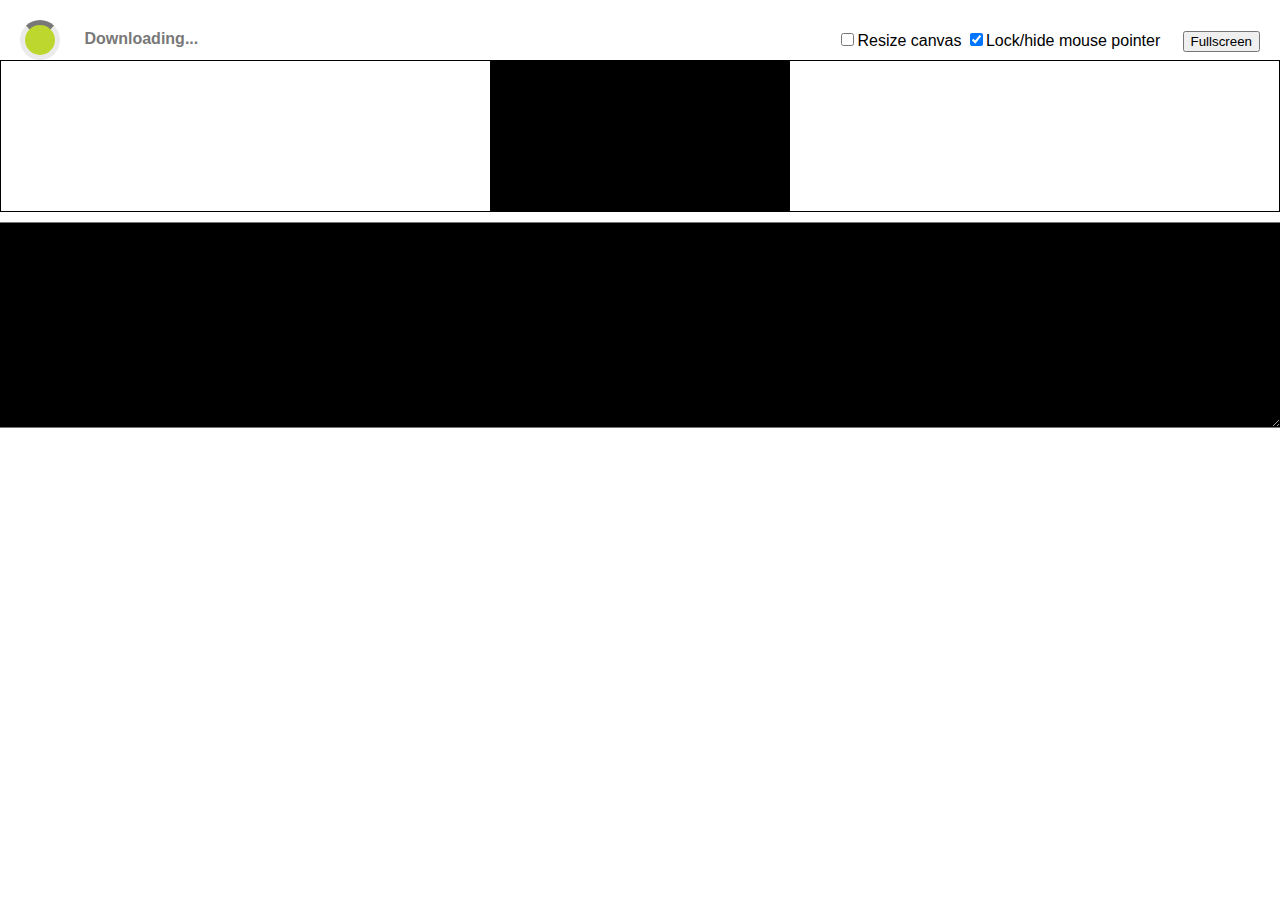
==== index.html @ 723dfb5e "Initial commit" ====
<!doctype html>
<html lang=en-us>
<head>
<meta charset=utf-8>
<meta content="text/html; charset=utf-8" http-equiv=Content-Type>
<title>Emscripten-Generated Code</title>
<style>
    body {
        font-family: arial;
        margin: 0;
        padding: none
    }

    .emscripten {
        padding-right: 0;
        margin-left: auto;
        margin-right: auto;
        display: block
    }

    div.emscripten {
        text-align: center
    }

    div.emscripten_border {
        border: 1px solid #000
    }

    canvas.emscripten {
        border: 0 none;
        background-color: #000
    }

    #emscripten_logo {
        display: inline-block;
        margin: 0
    }

    .spinner {
        height: 30px;
        width: 30px;
        margin: 0;
        margin-top: 20px;
        margin-left: 20px;
        display: inline-block;
        vertical-align: top;
        -webkit-animation: rotation .8s linear infinite;
        -moz-animation: rotation .8s linear infinite;
        -o-animation: rotation .8s linear infinite;
        animation: rotation .8s linear infinite;
        border-left: 5px solid #ebebeb;
        border-right: 5px solid #ebebeb;
        border-bottom: 5px solid #ebebeb;
        border-top: 5px solid #787878;
        border-radius: 100%;
        background-color: #bdd72e
    }

    @-webkit-keyframes rotation {
        from {
            -webkit-transform: rotate(0)
        }

        to {
            -webkit-transform: rotate(360deg)
        }
    }

    @-moz-keyframes rotation {
        from {
            -moz-transform: rotate(0)
        }

        to {
            -moz-transform: rotate(360deg)
        }
    }

    @-o-keyframes rotation {
        from {
            -o-transform: rotate(0)
        }

        to {
            -o-transform: rotate(360deg)
        }
    }

    @keyframes rotation {
        from {
            transform: rotate(0)
        }

        to {
            transform: rotate(360deg)
        }
    }

    #status {
        display: inline-block;
        vertical-align: top;
        margin-top: 30px;
        margin-left: 20px;
        font-weight: 700;
        color: #787878
    }

    #progress {
        height: 20px;
        width: 300px
    }

    #controls {
        display: inline-block;
        float: right;
        vertical-align: top;
        margin-top: 30px;
        margin-right: 20px
    }

    #output {
        width: 100%;
        height: 200px;
        margin: 0 auto;
        margin-top: 10px;
        border-left: 0;
        border-right: 0;
        padding-left: 0;
        padding-right: 0;
        display: block;
        background-color: #000;
        color: #fff;
        font-family: 'Lucida Console',Monaco,monospace;
        outline: 0
    }
</style>
</head>
<body>
<div class=spinner id=spinner></div>
<div class=emscripten id=status>Downloading...</div>
<span id=controls>
    <span>
        <input type=checkbox id=resize>Resize canvas
    </span>
    <span>
        <input type=checkbox id=pointerLock checked>Lock/hide mouse pointer    
    </span>
    <span>
        <input type=button onclick='Module.requestFullscreen(document.getElementById("pointerLock").checked,document.getElementById("resize").checked)' value=Fullscreen>
    </span>
</span>
<div class=emscripten>
    <progress hidden id=progress max=100 value=0></progress>
</div>
<div class=emscripten_border>
    <canvas class=emscripten id=canvas oncontextmenu=event.preventDefault() tabindex=-1></canvas>
</div>
<textarea id=output rows=8></textarea>
<script>
var Module;
(async () => {
    var statusElement = document.getElementById("status")
        , progressElement = document.getElementById("progress")
        , spinnerElement = document.getElementById("spinner");
    Module = {
        preRun: [],
        postRun: [],
        print: function() {
            var t = document.getElementById("output");
            return t && (t.value = ""),
            function(e) {
                1 < arguments.length && (e = Array.prototype.slice.call(arguments).join(" ")),
                console.log(e),
                t && (t.value += e + "\n",
                t.scrollTop = t.scrollHeight)
            }
        }(),
        printErr: function(e) {
            1 < arguments.length && (e = Array.prototype.slice.call(arguments).join(" ")),
            console.error(e)
        },
        canvas: function() {
            var e = document.getElementById("canvas");
            return e.addEventListener("webglcontextlost", function(e) {
                alert("WebGL context lost. You will need to reload the page."),
                e.preventDefault()
            }, !1),
            e
        }(),
        setStatus: function(e) {
            if (Module.setStatus.last || (Module.setStatus.last = {
                time: Date.now(),
                text: ""
            }),
            e !== Module.setStatus.last.text) {
                var t = e.match(/([^(]+)\((\d+(\.\d+)?)\/(\d+)\)/)
                    , n = Date.now();
                t && n - Module.setStatus.last.time < 30 || (Module.setStatus.last.time = n,
                Module.setStatus.last.text = e,
                t ? (e = t[1],
                progressElement.value = 100 * parseInt(t[2]),
                progressElement.max = 100 * parseInt(t[4]),
                progressElement.hidden = !1,
                spinnerElement.hidden = !1) : (progressElement.value = null,
                progressElement.max = null,
                progressElement.hidden = !0,
                e || (spinnerElement.style.display = "none")),
                statusElement.innerHTML = e)
            }
        },
        totalDependencies: 0,
        monitorRunDependencies: function(e) {
            this.totalDependencies = Math.max(this.totalDependencies, e),
            Module.setStatus(e ? "Preparing... (" + (this.totalDependencies - e) + "/" + this.totalDependencies + ")" : "All downloads complete.")
        }
    };
    Module.setStatus("Downloading..."),
    window.onerror = function(e) {
        Module.setStatus("Exception thrown, see JavaScript console"),
        spinnerElement.style.display = "none",
        Module.setStatus = function(e) {
            e && Module.printErr("[post-exception status] " + e)
        }
    }

    {
        const adapter = await navigator.gpu.requestAdapter();
        const device = await adapter.requestDevice();
        Module.preinitializedWebGPUDevice = device;
    }

    {
        const js = document.createElement('script');
        js.async = true;
        js.src = 'hello.js';
        document.body.appendChild(js);
    }
})();
</script>
</body>
</html>
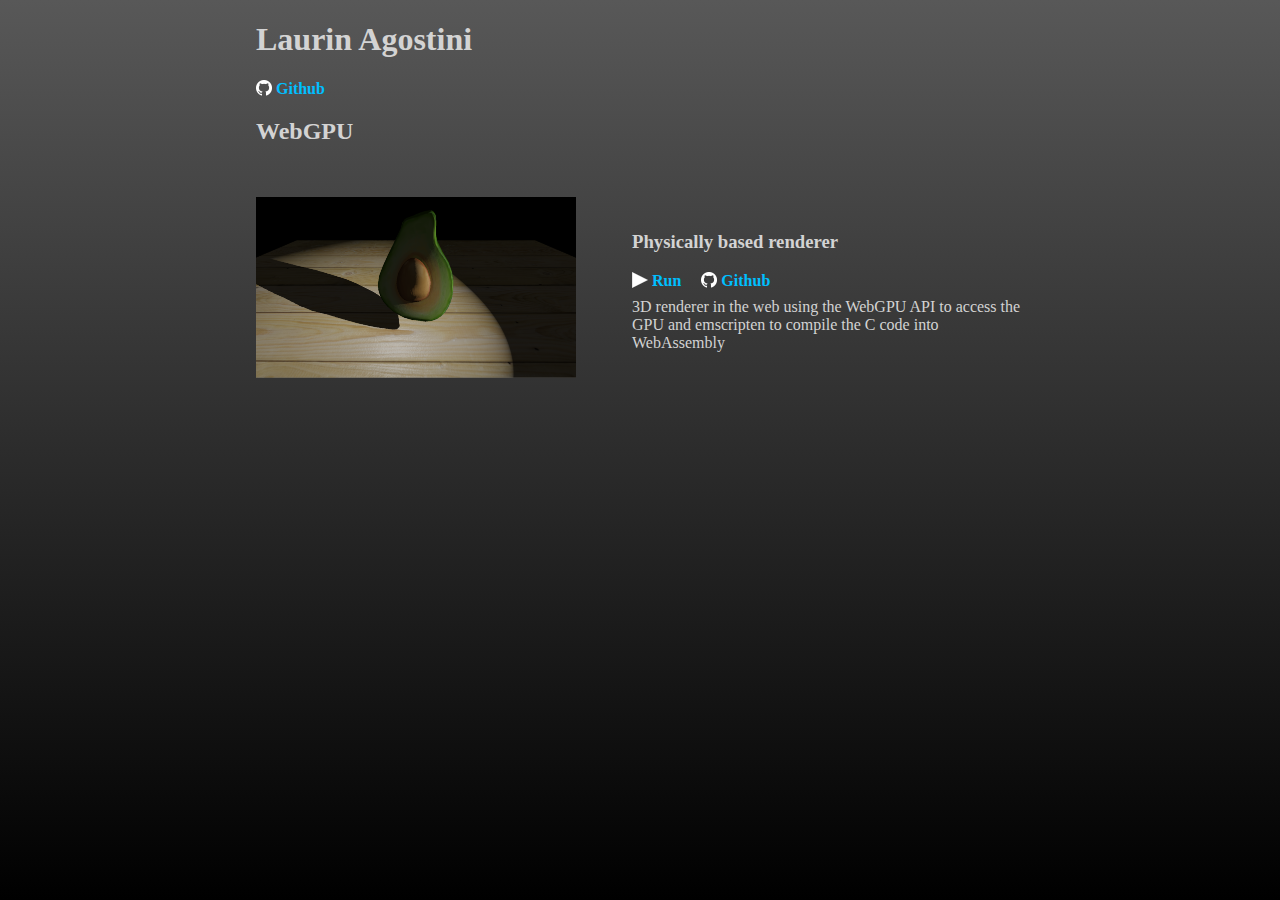
==== commit 6a877d04: "Updated with index page" ====
--- a/index.html
+++ b/index.html
@@ -1,241 +1,33 @@
 <!doctype html>
 <html lang=en-us>
-<head>
-<meta charset=utf-8>
-<meta content="text/html; charset=utf-8" http-equiv=Content-Type>
-<title>Emscripten-Generated Code</title>
-<style>
-    body {
-        font-family: arial;
-        margin: 0;
-        padding: none
-    }
-
-    .emscripten {
-        padding-right: 0;
-        margin-left: auto;
-        margin-right: auto;
-        display: block
-    }
-
-    div.emscripten {
-        text-align: center
-    }
-
-    div.emscripten_border {
-        border: 1px solid #000
-    }
-
-    canvas.emscripten {
-        border: 0 none;
-        background-color: #000
-    }
-
-    #emscripten_logo {
-        display: inline-block;
-        margin: 0
-    }
-
-    .spinner {
-        height: 30px;
-        width: 30px;
-        margin: 0;
-        margin-top: 20px;
-        margin-left: 20px;
-        display: inline-block;
-        vertical-align: top;
-        -webkit-animation: rotation .8s linear infinite;
-        -moz-animation: rotation .8s linear infinite;
-        -o-animation: rotation .8s linear infinite;
-        animation: rotation .8s linear infinite;
-        border-left: 5px solid #ebebeb;
-        border-right: 5px solid #ebebeb;
-        border-bottom: 5px solid #ebebeb;
-        border-top: 5px solid #787878;
-        border-radius: 100%;
-        background-color: #bdd72e
-    }
-
-    @-webkit-keyframes rotation {
-        from {
-            -webkit-transform: rotate(0)
-        }
-
-        to {
-            -webkit-transform: rotate(360deg)
-        }
-    }
-
-    @-moz-keyframes rotation {
-        from {
-            -moz-transform: rotate(0)
-        }
-
-        to {
-            -moz-transform: rotate(360deg)
-        }
-    }
-
-    @-o-keyframes rotation {
-        from {
-            -o-transform: rotate(0)
-        }
-
-        to {
-            -o-transform: rotate(360deg)
-        }
-    }
-
-    @keyframes rotation {
-        from {
-            transform: rotate(0)
-        }
-
-        to {
-            transform: rotate(360deg)
-        }
-    }
-
-    #status {
-        display: inline-block;
-        vertical-align: top;
-        margin-top: 30px;
-        margin-left: 20px;
-        font-weight: 700;
-        color: #787878
-    }
-
-    #progress {
-        height: 20px;
-        width: 300px
-    }
-
-    #controls {
-        display: inline-block;
-        float: right;
-        vertical-align: top;
-        margin-top: 30px;
-        margin-right: 20px
-    }
-
-    #output {
-        width: 100%;
-        height: 200px;
-        margin: 0 auto;
-        margin-top: 10px;
-        border-left: 0;
-        border-right: 0;
-        padding-left: 0;
-        padding-right: 0;
-        display: block;
-        background-color: #000;
-        color: #fff;
-        font-family: 'Lucida Console',Monaco,monospace;
-        outline: 0
-    }
-</style>
-</head>
-<body>
-<div class=spinner id=spinner></div>
-<div class=emscripten id=status>Downloading...</div>
-<span id=controls>
-    <span>
-        <input type=checkbox id=resize>Resize canvas
-    </span>
-    <span>
-        <input type=checkbox id=pointerLock checked>Lock/hide mouse pointer    
-    </span>
-    <span>
-        <input type=button onclick='Module.requestFullscreen(document.getElementById("pointerLock").checked,document.getElementById("resize").checked)' value=Fullscreen>
-    </span>
-</span>
-<div class=emscripten>
-    <progress hidden id=progress max=100 value=0></progress>
-</div>
-<div class=emscripten_border>
-    <canvas class=emscripten id=canvas oncontextmenu=event.preventDefault() tabindex=-1></canvas>
-</div>
-<textarea id=output rows=8></textarea>
-<script>
-var Module;
-(async () => {
-    var statusElement = document.getElementById("status")
-        , progressElement = document.getElementById("progress")
-        , spinnerElement = document.getElementById("spinner");
-    Module = {
-        preRun: [],
-        postRun: [],
-        print: function() {
-            var t = document.getElementById("output");
-            return t && (t.value = ""),
-            function(e) {
-                1 < arguments.length && (e = Array.prototype.slice.call(arguments).join(" ")),
-                console.log(e),
-                t && (t.value += e + "\n",
-                t.scrollTop = t.scrollHeight)
-            }
-        }(),
-        printErr: function(e) {
-            1 < arguments.length && (e = Array.prototype.slice.call(arguments).join(" ")),
-            console.error(e)
-        },
-        canvas: function() {
-            var e = document.getElementById("canvas");
-            return e.addEventListener("webglcontextlost", function(e) {
-                alert("WebGL context lost. You will need to reload the page."),
-                e.preventDefault()
-            }, !1),
-            e
-        }(),
-        setStatus: function(e) {
-            if (Module.setStatus.last || (Module.setStatus.last = {
-                time: Date.now(),
-                text: ""
-            }),
-            e !== Module.setStatus.last.text) {
-                var t = e.match(/([^(]+)\((\d+(\.\d+)?)\/(\d+)\)/)
-                    , n = Date.now();
-                t && n - Module.setStatus.last.time < 30 || (Module.setStatus.last.time = n,
-                Module.setStatus.last.text = e,
-                t ? (e = t[1],
-                progressElement.value = 100 * parseInt(t[2]),
-                progressElement.max = 100 * parseInt(t[4]),
-                progressElement.hidden = !1,
-                spinnerElement.hidden = !1) : (progressElement.value = null,
-                progressElement.max = null,
-                progressElement.hidden = !0,
-                e || (spinnerElement.style.display = "none")),
-                statusElement.innerHTML = e)
-            }
-        },
-        totalDependencies: 0,
-        monitorRunDependencies: function(e) {
-            this.totalDependencies = Math.max(this.totalDependencies, e),
-            Module.setStatus(e ? "Preparing... (" + (this.totalDependencies - e) + "/" + this.totalDependencies + ")" : "All downloads complete.")
-        }
-    };
-    Module.setStatus("Downloading..."),
-    window.onerror = function(e) {
-        Module.setStatus("Exception thrown, see JavaScript console"),
-        spinnerElement.style.display = "none",
-        Module.setStatus = function(e) {
-            e && Module.printErr("[post-exception status] " + e)
-        }
-    }
-
-    {
-        const adapter = await navigator.gpu.requestAdapter();
-        const device = await adapter.requestDevice();
-        Module.preinitializedWebGPUDevice = device;
-    }
-
-    {
-        const js = document.createElement('script');
-        js.async = true;
-        js.src = 'hello.js';
-        document.body.appendChild(js);
-    }
-})();
-</script>
-</body>
-</html>
+    <head>
+        <meta charset=utf-8>
+        <meta content="text/html; charset=utf-8" http-equiv=Content-Type>
+        <link rel="stylesheet" href="style.css">
+        <title>Laurin Agostini</title>
+    </head>
+    <body>
+        <h1>Laurin Agostini</h1>
+        <a href="https://github.com/Tandaradei" class="github">Github</a>
+        <h2>WebGPU</h2>
+        <div id="webgpu-not-supported" class="alert-box" hidden>
+            WebGPU is not supported on this web browser, so the following web apps won't work
+            <br/>
+            <a href="https://github.com/gpuweb/gpuweb/wiki/Implementation-Status">Supported web browsers</a>
+        </div>
+        <div id="webgpu-wasm" class="project">
+            <img class="thumbnail" src="images/webgpu-wasm.png"/>
+            <ul>
+                <h3 class="project-title">Physically based renderer</h3>
+                <div class="link-collection">
+                    <a href="webgpu-wasm/webgpu.html" class="run">Run</a>
+                    <a href="https://github.com/Tandaradei/webgpu-wasm" class="github">Github</a>
+                </div>
+                <div class="description">
+                    3D renderer in the web using the WebGPU API to access the GPU and emscripten to compile the C code into WebAssembly
+                </div>
+            </ul>
+        </div>
+        <script src="script.js"></script>
+    </body>
+</html>--- a/style.css
+++ b/style.css
@@ -0,0 +1,67 @@
+html {
+    background: linear-gradient(180deg, rgba(88,88,88,1) 0%, rgba(0,0,0,1) 100%);
+    height: 100%;
+}
+body {
+    margin-left: 20%;
+    margin-right: 20%;
+    color: lightgray;
+}
+.alert-box {
+    padding: 1em;
+    border-style: solid;
+    border-radius: 0.5em;
+    max-width: fit-content;
+    background-color: #333333;
+    border-color: darkred;
+}
+a {
+    text-decoration: solid;
+    font-weight: bold;
+    color: deepskyblue;
+}
+a:visited {
+    color: darkorchid;
+}
+.project {
+    margin: 2em 0em;
+    display: flex;
+    align-items: flex-start;
+    float: left;
+}
+.thumbnail {
+    width: 20em;
+    height: auto;
+    margin-right: 1em;
+}
+.link-collection {
+    margin-top: 0.5em;
+    margin-bottom: 0.5em;
+}
+.link-collection > a {
+    margin-right: 1em;
+}
+.github {
+    padding-left: 20px;
+}
+.github:before {
+    content: '';
+    background-image: url('icons/GitHub-Mark.png');
+    background-size: cover;
+    position: absolute;
+    width: 16px;
+    height: 16px;
+    margin-left: -20px;
+}
+.run {
+    padding-left: 20px;
+}
+.run:before {
+    content: '';
+    background-image: url('icons/run.svg');
+    background-size: cover;
+    position: absolute;
+    width: 16px;
+    height: 16px;
+    margin-left: -20px;
+}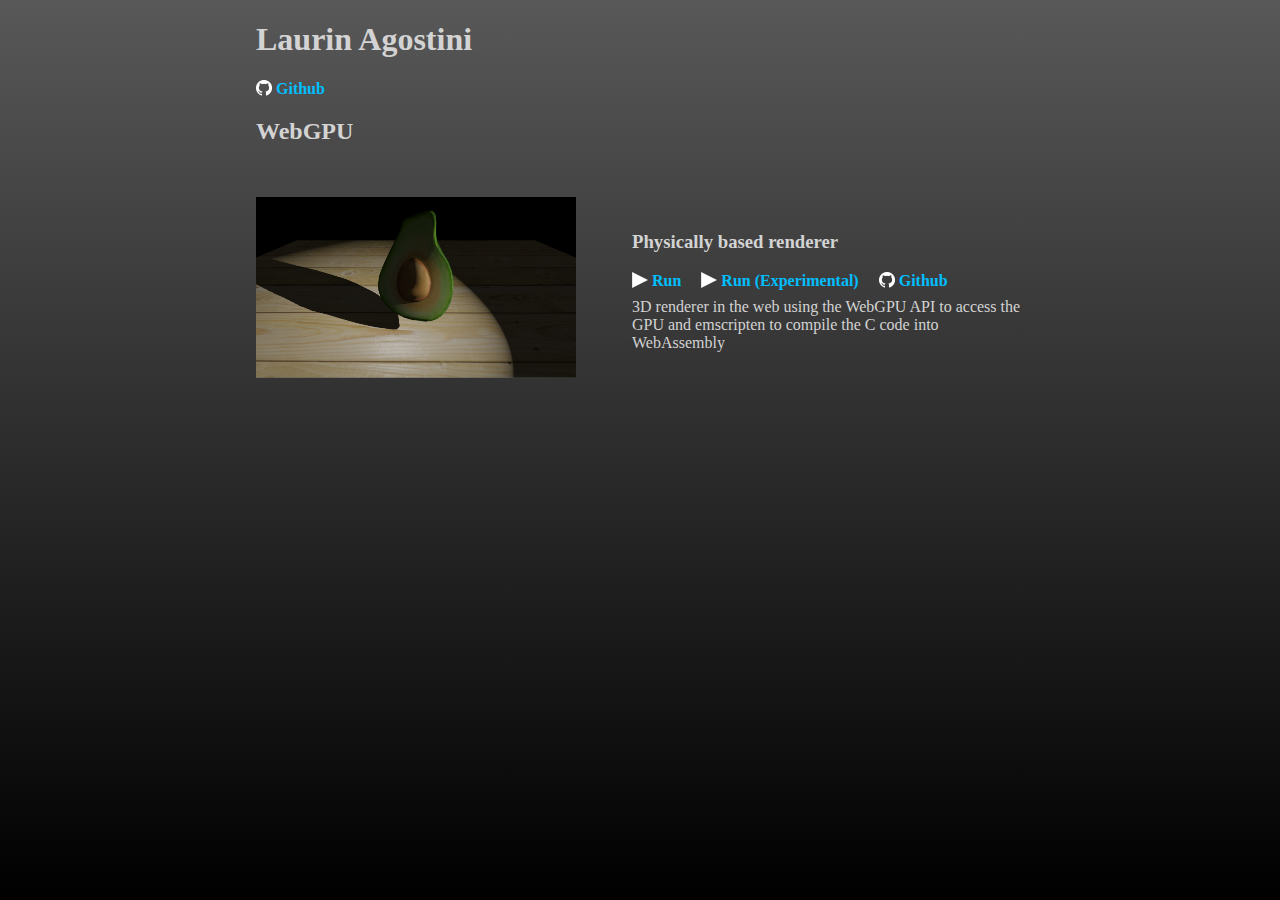
==== commit bf5b9ed8: "Added experimental preview to webgpu-wasm" ====
--- a/index.html
+++ b/index.html
@@ -20,7 +20,8 @@
             <ul>
                 <h3 class="project-title">Physically based renderer</h3>
                 <div class="link-collection">
-                    <a href="webgpu-wasm/webgpu.html" class="run">Run</a>
+                    <a href="webgpu-wasm/stable/index.html" class="run">Run</a>
+                    <a href="webgpu-wasm/experimental/" class="run">Run (Experimental)</a>
                     <a href="https://github.com/Tandaradei/webgpu-wasm" class="github">Github</a>
                 </div>
                 <div class="description">
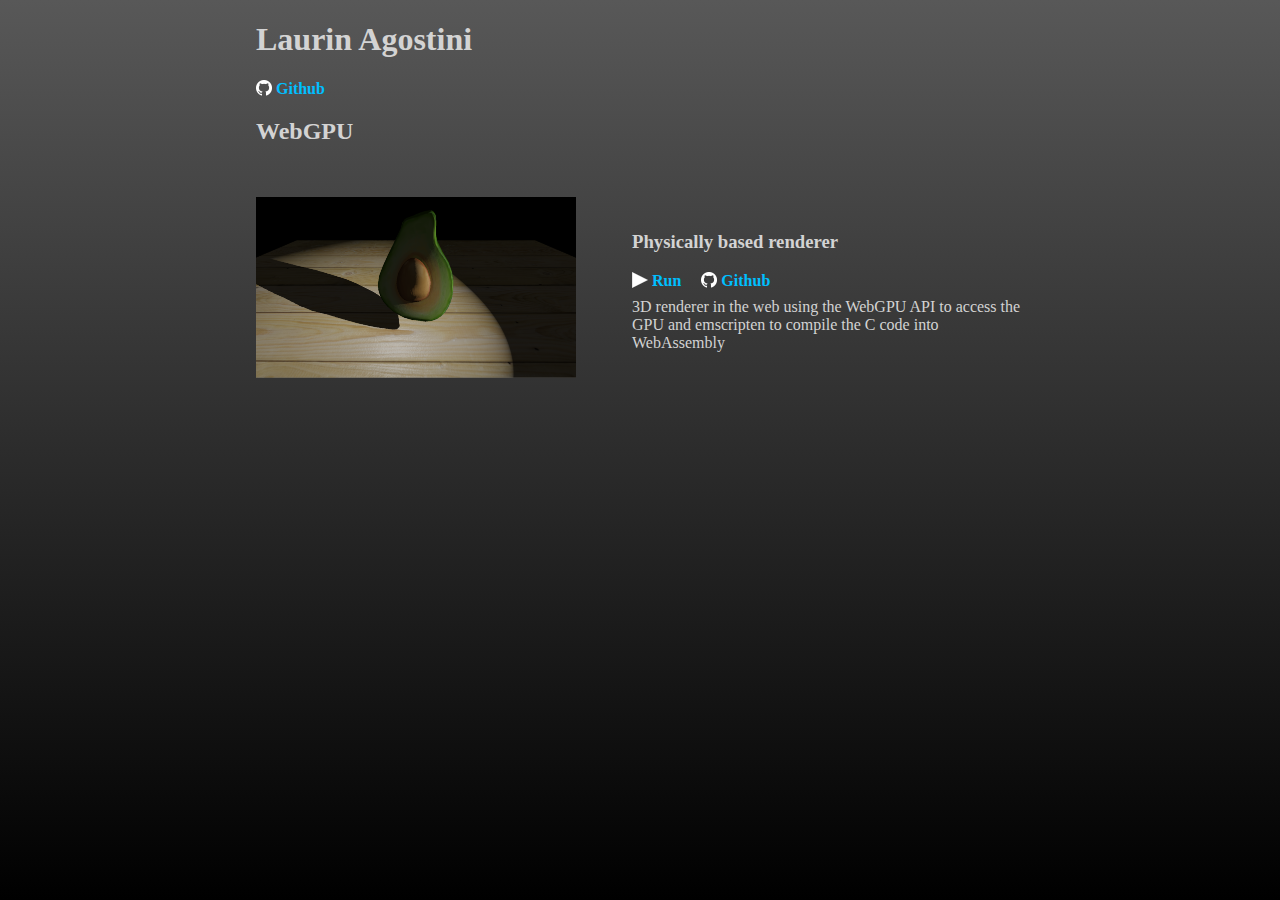
==== commit f4c005ad: "Updated webgpu-wasm project" ====
--- a/index.html
+++ b/index.html
@@ -21,7 +21,7 @@
                 <h3 class="project-title">Physically based renderer</h3>
                 <div class="link-collection">
                     <a href="webgpu-wasm/stable/index.html" class="run">Run</a>
-                    <a href="webgpu-wasm/experimental/" class="run">Run (Experimental)</a>
+                    <!--<a href="webgpu-wasm/experimental/" class="run">Run (Experimental)</a>-->
                     <a href="https://github.com/Tandaradei/webgpu-wasm" class="github">Github</a>
                 </div>
                 <div class="description">
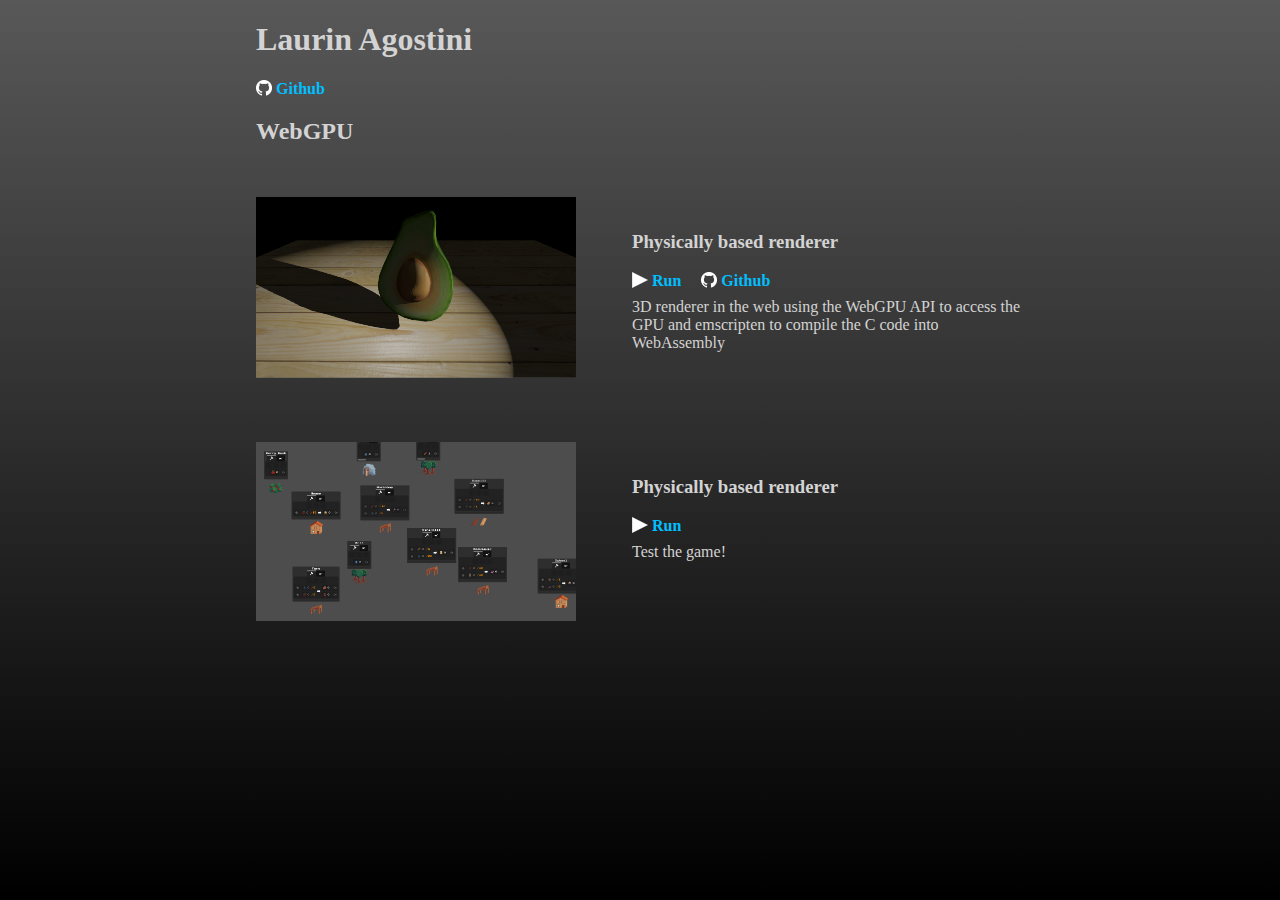
==== commit cbc27a82: "Added IncrementalCrafter game" ====
--- a/index.html
+++ b/index.html
@@ -29,6 +29,19 @@
                 </div>
             </ul>
         </div>
+        
+        <div id="IncrementalCrafter" class="project">
+            <img class="thumbnail" src="images/IncrementalCrafter.png"/>
+            <ul>
+                <h3 class="project-title">Physically based renderer</h3>
+                <div class="link-collection">
+                    <a href="IncrementalCrafter/IncrementalCrafter.html" class="run">Run</a>
+                </div>
+                <div class="description">
+                    Test the game!
+                </div>
+            </ul>
+        </div>
         <script src="script.js"></script>
     </body>
 </html>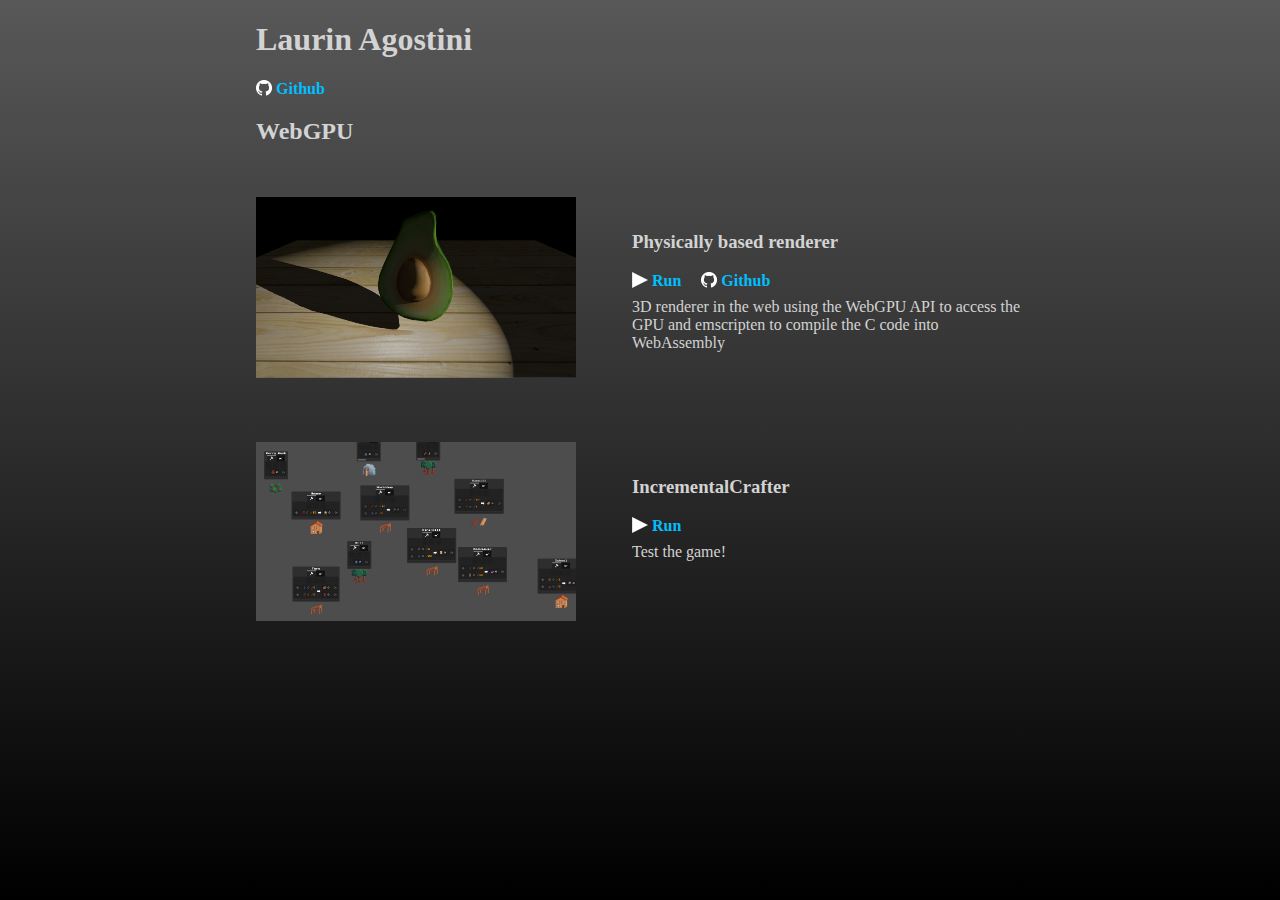
==== commit 7d0d8021: "Added coi-serviceworker" ====
--- a/index.html
+++ b/index.html
@@ -33,7 +33,7 @@
         <div id="IncrementalCrafter" class="project">
             <img class="thumbnail" src="images/IncrementalCrafter.png"/>
             <ul>
-                <h3 class="project-title">Physically based renderer</h3>
+                <h3 class="project-title">IncrementalCrafter</h3>
                 <div class="link-collection">
                     <a href="IncrementalCrafter/IncrementalCrafter.html" class="run">Run</a>
                 </div>
